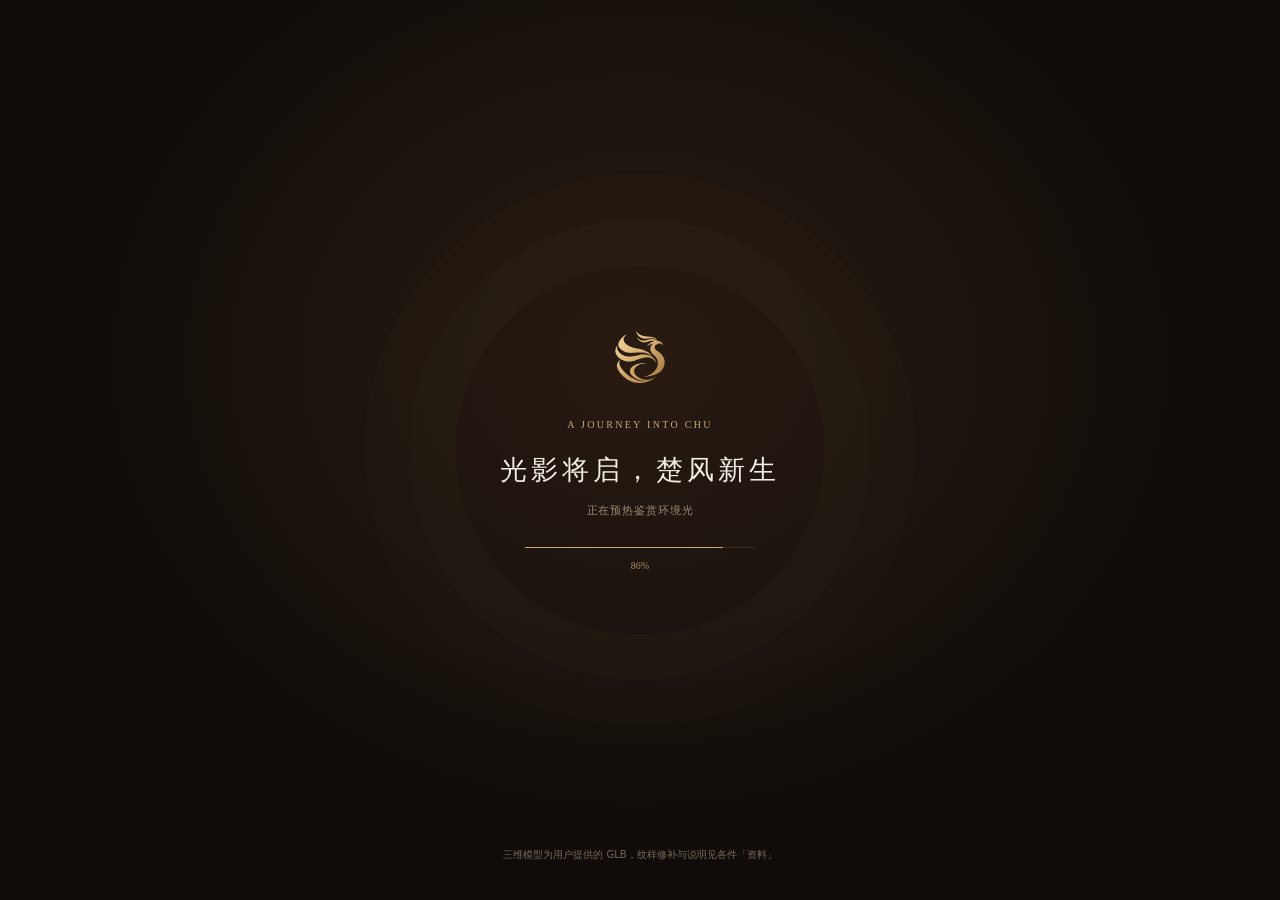
==== viewer.html @ c7a3b5d4 "发布楚凤新生网站（构建产物） Co-Authored-By: Claude Opus 5.5 <noreply@anthropic.com>" ====
<!doctype html>
<html lang="zh-CN">
  <head>
    <meta charset="UTF-8" />
    <meta name="viewport" content="width=device-width, initial-scale=1.0" />
    <meta name="theme-color" content="#151311" />
    <meta name="description" content="楚凤新生 · 三维文物鉴赏：环绕观察、展开星点、聚焦细节。" />
    <title>楚凤新生 · 粒子鉴赏</title>
    <link rel="icon" type="image/svg+xml" href="/logo.svg" />
    <script type="module" crossorigin src="/assets/viewer-D-PeVStO.js"></script>
    <link rel="modulepreload" crossorigin href="/assets/three.module-DPgZ_WTG.js">
    <link rel="stylesheet" crossorigin href="/assets/viewer-DQrLgMFP.css">
  </head>
  <body>
    <div id="app"><div id="scene" aria-label="三维文物鉴赏"></div></div>
  </body>
</html>
---- assets/viewer-DQrLgMFP.css ----
:root{--glass-radius:24px;--glass-stroke:rgba(222,243,233,.19);--glass-ease:cubic-bezier(.2,.75,.2,1)}:where(.glass-surface){position:relative}.glass-surface,.museum-ui .glass-surface,.model-inspector .glass-surface{--glass-tint-opacity:0;isolation:isolate;border:1px solid transparent;border-radius:var(--glass-radius);background:transparent;backdrop-filter:none;-webkit-backdrop-filter:none;box-shadow:none}.glass-optical-canvas{position:absolute;z-index:-2;display:none;pointer-events:none;max-width:none}.glass-finish{position:absolute;inset:-1px;z-index:-1;border-radius:inherit;pointer-events:none;border:1px solid var(--glass-stroke);background:var(--glass-fallback,rgba(225,245,233,.025));box-shadow:inset 0 1px #ffffff18,0 8px 28px #0002;backdrop-filter:blur(var(--glass-fallback-blur,4px));-webkit-backdrop-filter:blur(var(--glass-fallback-blur,4px))}[data-glass-source=liquid-ore]>.glass-finish{display:none}[data-glass-source=liquid-ore]>.glass-optical-canvas{display:block}.glass-surface .glass-surface>.glass-finish{background:transparent;box-shadow:none;-webkit-backdrop-filter:none;backdrop-filter:none}.museum-ui .museum-header.glass-surface,.museum-ui .museum-dialog.glass-surface,.model-inspector .inspection-reader.glass-surface{--glass-frost:1;--glass-fallback-blur:24px}.museum-ui .museum-header.glass-surface{border-radius:0;border-top:0}.museum-ui .zone-navigation.glass-surface{border-radius:24px}.museum-ui .zone-tab{border-radius:18px}.museum-ui .zone-tab:after{display:none}.museum-ui .zone-tab.is-active .zone-tab-index{color:#e8c68c}.museum-ui .zone-caption.glass-surface{padding:16px 20px;--glass-radius:21px}.museum-ui .entry-button.glass-surface{--glass-radius:40px;padding:17px 29px}.museum-ui .map-toggle.glass-surface{--glass-radius:23px}.museum-ui .scene-tool-optic{display:grid;place-items:center;flex-shrink:0;width:43px;height:43px;--glass-radius:50%;border-radius:50%}.museum-ui .scene-tool-optic>.icon{width:17px;height:17px}.museum-ui .scene-tool:hover .scene-tool-optic{color:#f2d5a2}.museum-ui .exhibit-navigation.glass-surface{padding:4px 17px;--glass-radius:32px}.museum-ui .zone-artifact-button{border-radius:20px;border-color:#d5eadc30}.museum-ui .scene-hint.glass-surface,.museum-ui .transition-status.glass-surface{--glass-radius:24px}.museum-ui .modal-scrim{background:#03090765;-webkit-backdrop-filter:none;backdrop-filter:none}.museum-ui .museum-dialog.glass-surface{--glass-radius:30px;--glass-tint-opacity:.18;--glass-fallback:rgba(225,245,233,.035);overflow:hidden;display:flex;flex-direction:column}.museum-dialog>.dialog-content{overflow:auto;overscroll-behavior:contain;scrollbar-width:thin}.museum-ui .museum-dialog .dialog-content :is(p,dd){color:#e3eadd;text-shadow:0 1px 3px #0009}.museum-ui .museum-dialog .dialog-footnote,.museum-ui .museum-dialog .curator-notice{color:#c9d2c4}.museum-ui .museum-header .header-nav{text-shadow:0 1px 3px #0009}.museum-ui .dialog-close{border-radius:50%;border-color:#ddf4e52e}.museum-ui .artifact-visual{background:linear-gradient(140deg,#d8f4e609,#d8f4e600);border-color:#dcecdf20}.museum-ui .reference-badge,.museum-ui .artifact-source-note,.museum-ui .quality-options{border-radius:14px;background:#d9eede08}.museum-ui .quality-options button,.museum-ui .map-zone-list button,.museum-ui .artifact-inspect-entry{border-radius:16px}.museum-ui .quality-options button[aria-pressed=true]{color:#e9fff1;border-color:#e9fff17a}.museum-ui .fallback-artifacts>button.glass-surface{overflow:hidden}.model-inspector .inspection-reader.glass-surface{top:15px;right:15px;bottom:15px;width:calc(clamp(340px,31vw,440px) - 15px);--glass-radius:28px;--glass-tint-opacity:0;--glass-fallback:rgba(225,245,233,.035);transition:transform .48s var(--glass-ease),opacity .3s}.model-inspector .inspection-story-body p{color:#e3eadd;text-shadow:0 1px 3px #0009}.model-inspector .inspection-story-body .inspection-story-lead,.model-inspector .inspection-story-body h2{color:#fff9ed;text-shadow:0 1px 4px #0009}.model-inspector .inspection-story-body h3,.model-inspector .inspection-reader-header>span{color:#e4eede;text-shadow:0 1px 3px #0009}.model-inspector .inspection-story-sources,.model-inspector .inspection-story-sources p,.model-inspector .inspection-story-sources summary,.model-inspector .inspection-story-sources a{color:#d6e7d4}.model-inspector .inspection-story-eyebrow{color:#c7ddc4!important}.model-inspector .inspection-story-subtitle{color:#d0ddc9!important}.model-inspector .inspection-tools.glass-surface{--glass-radius:22px;padding:7px;--glass-tint-opacity:.06;--glass-fallback:rgba(12,19,16,.85)}.model-inspector .inspection-tools button{border-radius:15px}.model-inspector .inspection-actions.glass-surface{padding:5px;gap:8px;--glass-radius:36px}.model-inspector .inspection-actions button{border-color:transparent;box-shadow:none;transition:color .2s,border-color .2s}.model-inspector .inspection-actions .inspection-particle-button{border-color:#d4fce52c}.model-inspector .inspection-actions .inspection-particle-button[aria-pressed=true]{color:#daffe8;border-color:#d4fce574}.model-inspector .inspection-current-count{padding:0 7px}.model-inspector .inspection-header-actions.glass-surface{padding:2px;gap:1px;--glass-radius:28px}.model-inspector .inspection-header-actions button{border:0;border-radius:25px;min-height:42px}.model-inspector .inspection-back{border:1px solid transparent!important;border-radius:28px;padding:10px 16px!important}.model-inspector .inspection-reader-header button,.model-inspector .inspection-story-navigation button{border-radius:50%}.museum-ui button,.museum-ui button:hover,.museum-ui button:active,.model-inspector button,.model-inspector button:hover,.model-inspector button:active{background:transparent!important;box-shadow:none;scale:none}.museum-ui .entry-button:hover{transform:none}.model-inspector .inspection-camera-preview{position:absolute;left:30px;bottom:110px;width:112px;overflow:hidden;padding:4px;z-index:4;--glass-radius:18px;pointer-events:none}.inspection-camera-preview video{display:block;width:100%;aspect-ratio:4/3;object-fit:cover;transform:scaleX(-1);border-radius:14px}.inspection-camera-preview>span{display:block;text-align:center;font-size:9px;line-height:22px;color:#9bbba6}.model-inspector .inspection-fingertip{position:absolute;left:0;top:0;width:48px;height:48px;z-index:10;pointer-events:none;color:#caffdf;will-change:transform;filter:drop-shadow(0 0 6px #8dffbe70)}.inspection-fingertip svg{width:48px;height:48px;fill:none;stroke-width:1.3;transform:rotate(-90deg)}.fingertip-track{stroke:#ceffe63a}.fingertip-progress{stroke:#ceffe6;stroke-dasharray:119.38;stroke-dashoffset:calc(119.38 * (1 - var(--contact,0)))}.inspection-fingertip>span{position:absolute;left:20px;top:20px;width:8px;height:8px;background:#e1ffee;border-radius:50%;box-shadow:0 0 16px #b2ffce}.inspection-fingertip[data-touching=true]>span{background:#fff;box-shadow:0 0 22px #b2ffce}.model-inspector .inspection-hotspot[data-hand-hover=true] small{color:#fff;text-shadow:0 0 15px #a5ffd3}.model-inspector .inspection-hotspot[data-hand-hover=true]>span{outline:1px solid #d4ffe6;outline-offset:8px;border-radius:50%}.inspection-story-body[data-entering=true]{animation:story-arrive .42s var(--glass-ease) both}@keyframes story-arrive{0%{opacity:0;translate:12px 0}to{opacity:1;translate:0 0}}@media(max-width:760px){.museum-ui .zone-caption.glass-surface{padding:10px 13px;--glass-radius:18px}.museum-ui .exhibit-navigation.glass-surface{padding:2px 13px}.museum-ui .museum-dialog.glass-surface{--glass-radius:25px}.museum-ui .scene-tool-optic{width:38px;height:38px}.model-inspector .inspection-reader.glass-surface{inset:auto 12px 108px;width:auto;--glass-radius:25px}.model-inspector .inspection-camera-preview{left:15px;bottom:115px;width:86px;--glass-radius:15px}.model-inspector[data-reading=true] .inspection-camera-preview{opacity:0}.model-inspector .inspection-back{min-width:42px;padding:9px!important}.model-inspector .inspection-header-actions.glass-surface{padding:1px}}@media(max-height:520px){.model-inspector .inspection-reader.glass-surface{inset:10px 10px 10px auto;width:calc(min(40vw,350px) - 10px)}.model-inspector .inspection-camera-preview{width:75px;bottom:95px}}@media(prefers-reduced-motion:reduce){.inspection-story-body[data-entering=true]{animation:none}.inspection-fingertip{will-change:auto}.glass-surface{transition:none!important}}:root{color-scheme:dark;font-family:Microsoft YaHei,PingFang SC,system-ui,sans-serif;color:#f2eee5;background:#0d0b09;font-synthesis:none;--ink: #f2eee5;--muted: #b4aaa0;--gold: #c7a577;--red: #a72b24;--serif: "Noto Serif SC", "Songti SC", "SimSun", serif}*{box-sizing:border-box}html,body,#app{width:100%;height:100%;margin:0;overflow:hidden}[hidden]{display:none!important}body{min-width:320px;-webkit-font-smoothing:antialiased}button,a{-webkit-tap-highlight-color:transparent}button{color:inherit;font:inherit}button{cursor:pointer}button:focus-visible,a:focus-visible{outline:2px solid #e9c790;outline-offset:5px}button:disabled{cursor:default;opacity:.4}button,input{touch-action:manipulation}button{border:0}#scene{position:absolute;inset:0}#scene canvas{width:100%;height:100%;display:block;touch-action:none;outline:none}.museum-ui{position:absolute;inset:0;pointer-events:none;z-index:2}.museum-ui:before{content:"";position:absolute;inset:0;z-index:-1;background:linear-gradient(0deg,rgba(8,7,6,.72),transparent 24%,transparent 84%,rgba(8,7,6,.35));transition:background .6s}.museum-ui button,.museum-ui a,.museum-ui nav,.museum-ui .modal-scrim,.museum-ui .fallback-panel{pointer-events:auto}.icon{display:inline-block;width:22px;height:22px;flex:0 0 auto;vertical-align:middle}.eyebrow{font-family:Georgia,Times New Roman,serif;font-size:10px;letter-spacing:.23em;line-height:1.6;color:var(--gold)}.brand-seal{width:40px;height:40px;color:#c44032;flex-shrink:0}.icon-button{display:inline-flex;align-items:center;justify-content:center;width:40px;height:40px;background:none;border:1px solid #ffffff21;border-radius:50%}.icon-button:hover{color:var(--gold);border-color:#c7a57780;background:#c7a5770d}.scene-hint{position:absolute;top:100px;left:50%;transform:translate(-50%);max-width:min(600px,calc(100% - 40px));padding:10px 20px;text-align:center;background:#191510e8;border:1px solid #bba1754d;border-radius:3px;color:#e1ceb1;font-size:12px;line-height:1.7}.museum-loading{position:absolute;inset:0;z-index:15;background:radial-gradient(ellipse at 50% 40%,#281b12,#100c09 65%);display:flex;justify-content:center;align-items:center;flex-direction:column;pointer-events:auto;transition:opacity .6s,visibility .6s}.museum-loading:before{content:"";position:absolute;width:370px;height:370px;border:1px solid #aa835e13;border-radius:50%;box-shadow:0 0 0 45px #aa835e05,0 0 0 90px #aa835e03}.loading-ornament{position:relative;margin-bottom:28px}.loading-ornament .brand-seal{width:56px;height:56px}.museum-loading h2{font:27px/1.6 var(--serif);letter-spacing:.15em;margin:16px 0 10px}.loading-message{color:#9c8c76;font-size:11px;letter-spacing:.08em;margin:0 0 29px}.loading-track{width:230px;height:1px;background:#9b7b5438}.loading-fill{display:block;height:100%;width:0;background:#c7a577;transition:width .3s}.loading-percent{font:10px Georgia,serif;margin-top:12px;color:#ac916c}.loading-note{position:absolute;bottom:36px;color:#776958;font-size:10px;text-align:center;padding:0 24px;line-height:1.8}.museum-loading.is-complete{opacity:0;visibility:hidden;pointer-events:none}.modal-scrim{position:absolute;inset:0;z-index:20;display:flex;align-items:center;justify-content:center;background:#050403b8;-webkit-backdrop-filter:blur(12px);backdrop-filter:blur(12px);padding:32px}.museum-dialog{position:relative;max-height:calc(100dvh - 64px);width:580px;overflow:auto;color:var(--ink);background:linear-gradient(140deg,#28221b,#191613 65%);border:1px solid #c3a17054;box-shadow:0 30px 100px #0009;scrollbar-width:thin;scrollbar-color:#725c42 #1b1713;outline:none}.dialog-close{position:absolute;z-index:2;right:19px;top:19px;background:#15120fd6;border-color:#d0b99438}.dialog-content{padding:42px}.artifact-dialog{width:1020px}.artifact-dialog .dialog-content{display:grid;grid-template-columns:1.15fr 1fr;padding:0;min-height:565px}.artifact-visual{min-width:0;position:relative;display:flex;align-items:center;justify-content:center;background:radial-gradient(ellipse at center,#2a1e15,#100e0b);padding:38px 24px 64px;border-right:1px solid #c7a57725}.artifact-visual img{display:block;max-width:100%;width:100%;max-height:530px;object-fit:contain}.artifact-image-window{position:relative;width:100%;overflow:hidden;flex-shrink:0}.artifact-image-window img{position:absolute;max-width:none;max-height:none;object-fit:fill}.reference-badge{position:absolute;top:21px;left:23px;display:flex;align-items:center;gap:7px;padding:7px 9px;background:#100d09bd;color:#c7b595;border:1px solid #c7a57732;font-size:9px}.reference-badge .icon{width:13px;height:13px}.original-image-link{position:absolute;bottom:25px;left:25px;display:flex;align-items:center;gap:12px;font-size:10px;color:#baa78b;text-decoration:none;border-bottom:1px solid #baa78b4d;padding-bottom:5px}.original-image-link .icon{width:14px;height:14px}.original-image-link:hover{color:#f4d9b2}.artifact-copy{padding:62px 40px 35px}.artifact-copy>.eyebrow{font-family:inherit;font-size:9px;letter-spacing:.1em}.artifact-copy h2{font:31px/1.5 var(--serif);letter-spacing:.07em;font-weight:400;margin:13px 0 18px}.artifact-title-rule{width:35px;height:1px;background:#a86f3b}.artifact-description{font-size:12px;line-height:2;color:#c0b19b;margin:22px 0 24px;white-space:pre-line}.artifact-metadata{border-top:1px solid #baa07430;border-bottom:1px solid #baa07430;margin:0 0 23px;padding:8px 0}.artifact-metadata>div{display:grid;grid-template-columns:62px 1fr;gap:12px;margin:11px 0;font-size:10px;line-height:1.7}.artifact-metadata dt{color:#8f7d62}.artifact-metadata dd{margin:0;color:#c4b499}.artifact-source-note{background:#0c0a071f;border-left:2px solid #9e6b354f;padding:12px 14px}.artifact-source-note>span{font-size:10px;color:#bc9e73}.artifact-source-note p{color:#9b8a70;font-size:10px;line-height:1.9;margin:7px 0 0}.artifact-model-note{display:block;font-size:9px;color:#776a57;margin-top:20px}.fallback-panel{position:absolute;inset:82px 0 0;overflow:auto;background:radial-gradient(ellipse at 50% 10%,#322418,#100d0a 75%);padding:60px max(7vw,24px) 150px}.fallback-heading h2{font:38px/1.6 var(--serif);font-weight:400;margin:10px 0;letter-spacing:.08em}.fallback-heading p{font-size:13px;line-height:1.9;color:#b6a48b;max-width:580px}@media(max-width:760px){.brand-seal{width:33px;height:33px}.scene-hint{top:80px;font-size:10px;padding:8px 13px}.museum-loading h2{font-size:23px}.museum-loading .eyebrow{font-size:8px}.museum-loading:before{width:270px;height:270px}.loading-note{font-size:9px}.modal-scrim{padding:14px;align-items:center}.museum-dialog{max-height:calc(100dvh - 28px);width:100%}.dialog-content{padding:32px 25px}.dialog-close{width:33px;height:33px;right:13px;top:13px}.dialog-close .icon{width:17px;height:17px}.artifact-dialog .dialog-content{display:flex;flex-direction:column;min-height:0}.artifact-visual{padding:53px 16px 50px;min-height:245px;border-right:none;border-bottom:1px solid #c7a57725}.artifact-visual img{max-height:235px}.artifact-image-window img{max-height:none}.reference-badge{top:16px;left:16px;font-size:8px;padding:6px 8px}.original-image-link{bottom:17px;left:18px;font-size:9px}.artifact-copy{padding:27px 26px 30px}.artifact-copy h2{font-size:27px;margin:10px 0 15px}.artifact-description{font-size:11px;margin:20px 0}.artifact-metadata{margin-bottom:19px}.fallback-panel{inset:66px 0 0;padding:38px 24px}.fallback-heading h2{font-size:27px}.fallback-heading p{font-size:11px}}.fallback-panel{inset:0}.fallback-home{position:static;margin-top:18px}
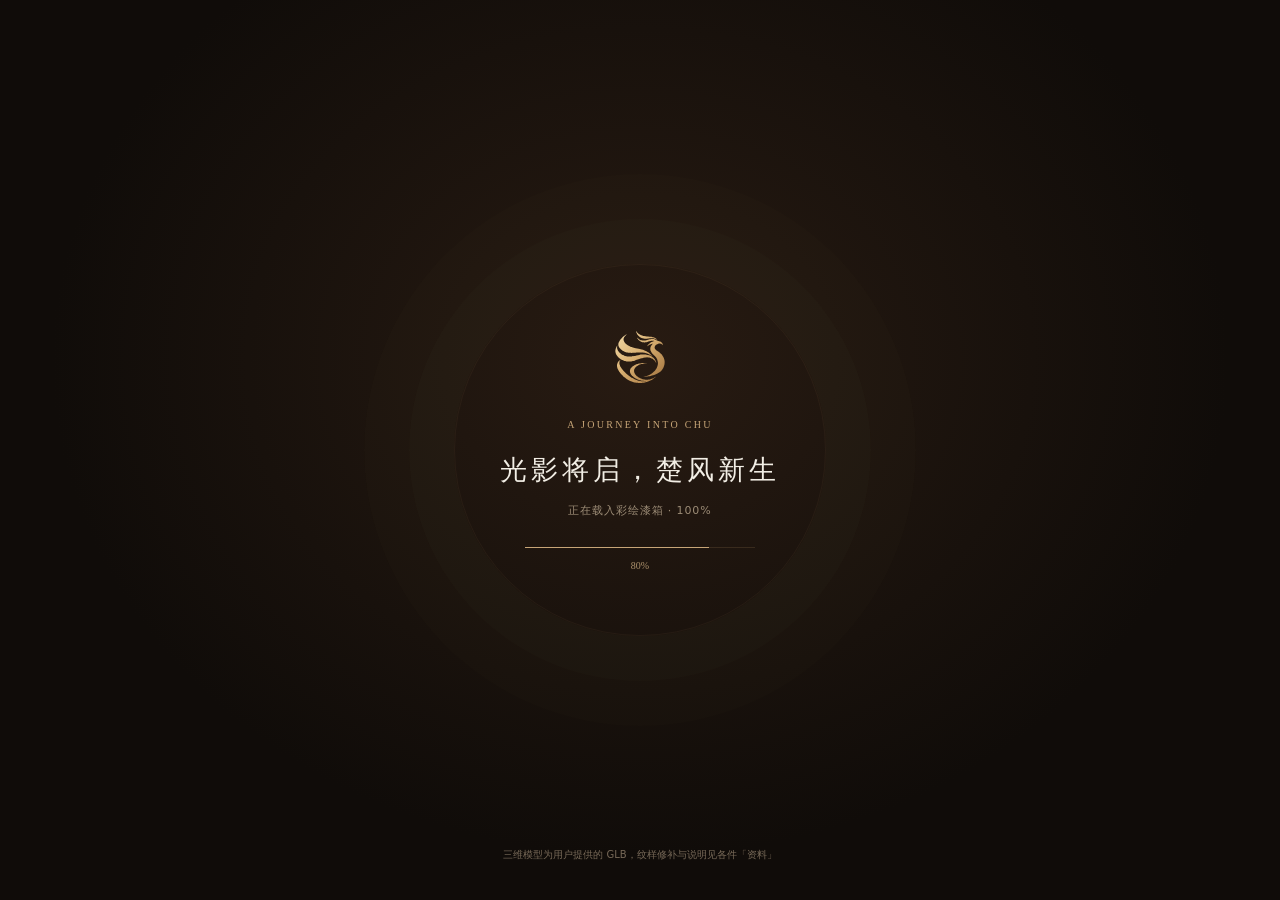
==== commit 90f4d9d9: "手机端降低内存：贴图上限、鉴赏页只保留当前文物、不预取 iPhone Safari 内存超限会整页重载。手机/平板上故事页贴图上限 1024、 鉴赏页 2048，鉴赏页切换后释放其余文物，不再预取相邻" ====
--- a/viewer.html
+++ b/viewer.html
@@ -7,7 +7,7 @@
     <meta name="description" content="楚凤新生 · 三维文物鉴赏：环绕观察、展开星点、聚焦细节。" />
     <title>楚凤新生 · 粒子鉴赏</title>
     <link rel="icon" type="image/svg+xml" href="/logo.svg" />
-    <script type="module" crossorigin src="/assets/viewer-D-PeVStO.js"></script>
+    <script type="module" crossorigin src="/assets/viewer-z-G5tun2.js"></script>
     <link rel="modulepreload" crossorigin href="/assets/three.module-DPgZ_WTG.js">
     <link rel="stylesheet" crossorigin href="/assets/viewer-DQrLgMFP.css">
   </head>
